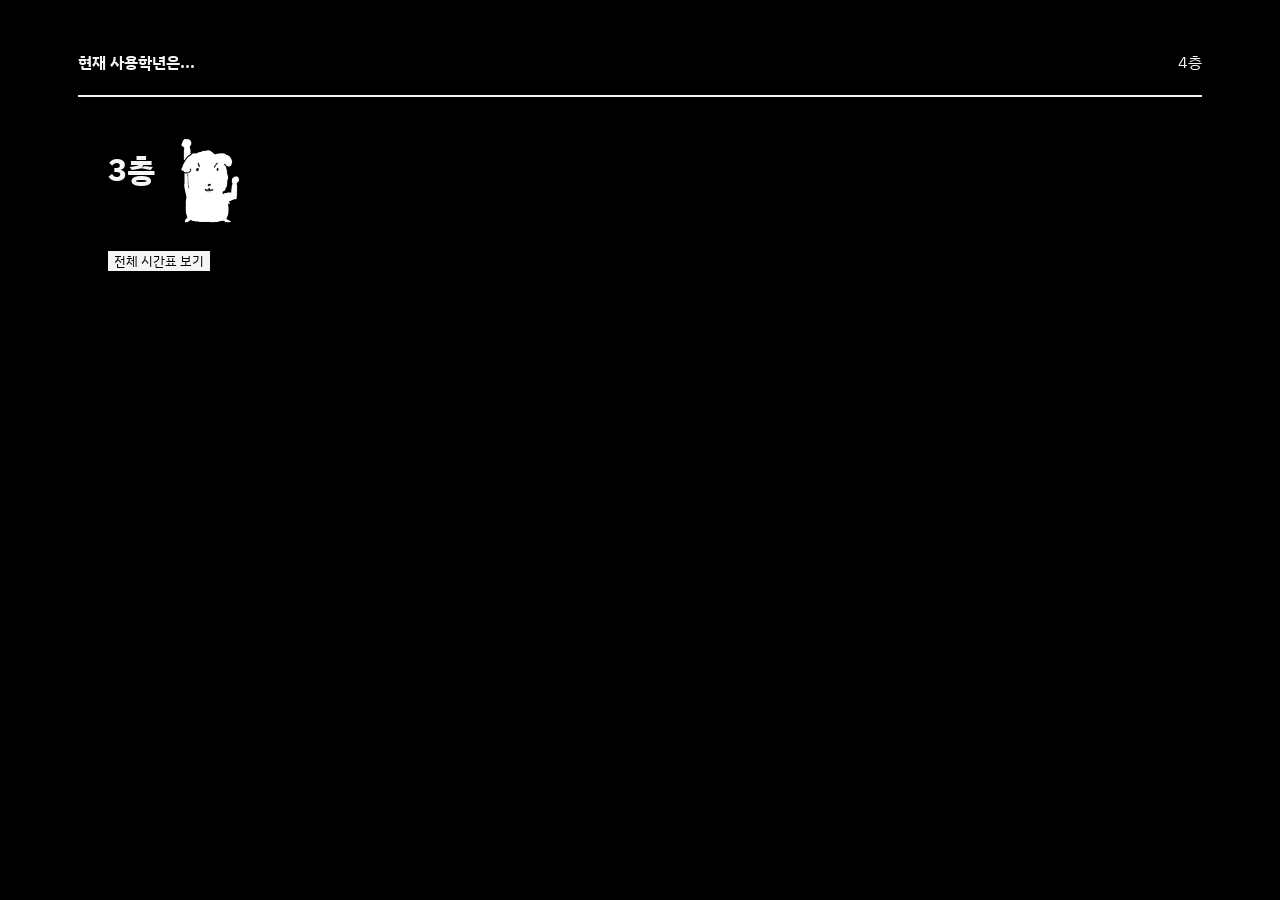
==== index.html @ 68de7476 "Add files via upload" ====
<!DOCTYPE html>
<html lang="en">
<head>
    <meta charset="UTF-8">
    <meta name="viewport" content="width=device-width, initial-scale=1.0">
    <title>현재 샤워실 사용 학년</title>

    <link rel="stylesheet" href="info.css">

    <link rel="preconnect" href="https://fonts.googleapis.com">
    <link rel="preconnect" href="https://fonts.gstatic.com" crossorigin>
    <link href="https://fonts.googleapis.com/css2?family=Chiron+GoRound+TC:wght@200..900&family=IBM+Plex+Sans+KR&family=Nanum+Gothic&display=swap" rel="stylesheet">
    <!--https://fonts.google.com/selection/embed-->

</head>
<body>
     <nav>
        <h4>현재 사용학년은...</h4>
        <a href="./4floor.html">4층</a>
    </nav>

    <div class="frame">


        <div class="floor">
            <h1>3층</h1>
            <img src="ganadi.png" width="10%">
        </div>

        <div class="grade">
            <div id="grade"></div>
            <div id="time"></div>
            <script>
                const hour = new Date().getHours(); //new Date는 객체를 뱉지만 그냥 Date는 문자열을 뱉기에 get...이 안써짐
                const minute = new Date().getMinutes();
                let grade = null;
                let time = null;

                if (hour >= 18 && hour < 22) {
                    grade = '1학년';
                    time = '~10:00'
                    document.querySelector('#grade').style.color = 'rgb(50, 98, 255)' //rgb(255, 50, 50)는 빨강
                    }
                else if (hour < 18 && hour >= 3) {
                    grade=''
                    time=''
                }
                else {
                        grade = '3학년';
                        time='10:00~'
                        document.querySelector('#grade').style.color = 'rgb(50, 255, 70)'
                }

                document.getElementById('grade').innerHTML=grade
                document.getElementById('time').innerHTML=time
            </script>
        </div><br>

        <div class="all">
            <a href="all.html"><button>전체 시간표 보기</button></a>
        </div>

        
    </div>
</body>
</html>
---- info.css ----
nav{
    display:flex;
    flex-direction: row;
    justify-content: space-between;
    margin: 30px 70px;
    border-bottom: 2px solid whitesmoke;
}


.frame{
    margin: 30px 100px;
}

.frame1{
    margin: 30px 100px;
    display:flex;
    flex-direction:column;
    text-align: center;
}


body{
    background-color: black;
}




h1, h2, h3, h4, h5, p, li{
    color:whitesmoke;
    font-family: "IBM Plex Sans KR", sans-serif;
}

a{
    display: inline-flex;
    color:whitesmoke;
    font-family: "IBM Plex Sans KR", sans-serif;
    text-decoration: none;
    align-items: center;
}

a:hover{
    color:gray
}

#grade{
    font-size: 100px;
    font-family: "IBM Plex Sans KR", sans-serif;
    display:block;
}

#time{
    font-size: 35px;
    font-family: "IBM Plex Sans KR", sans-serif;
    color:whitesmoke;
}

button{
    font-family: "IBM Plex Sans KR", sans-serif;
    color:black;
    background-color: whitesmoke;
    border:0px
}

button:hover{
    color:whitesmoke;
    background-color: black;
}

.all{
    display: flex;
    justify-self: center;
}


.grade{
    display:flex;
    flex-direction: column;
    justify-content: center;
    text-align: center;
}

p{
    margin:0px;
}

.floor{
    display:flex;
    flex-direction: row;
}
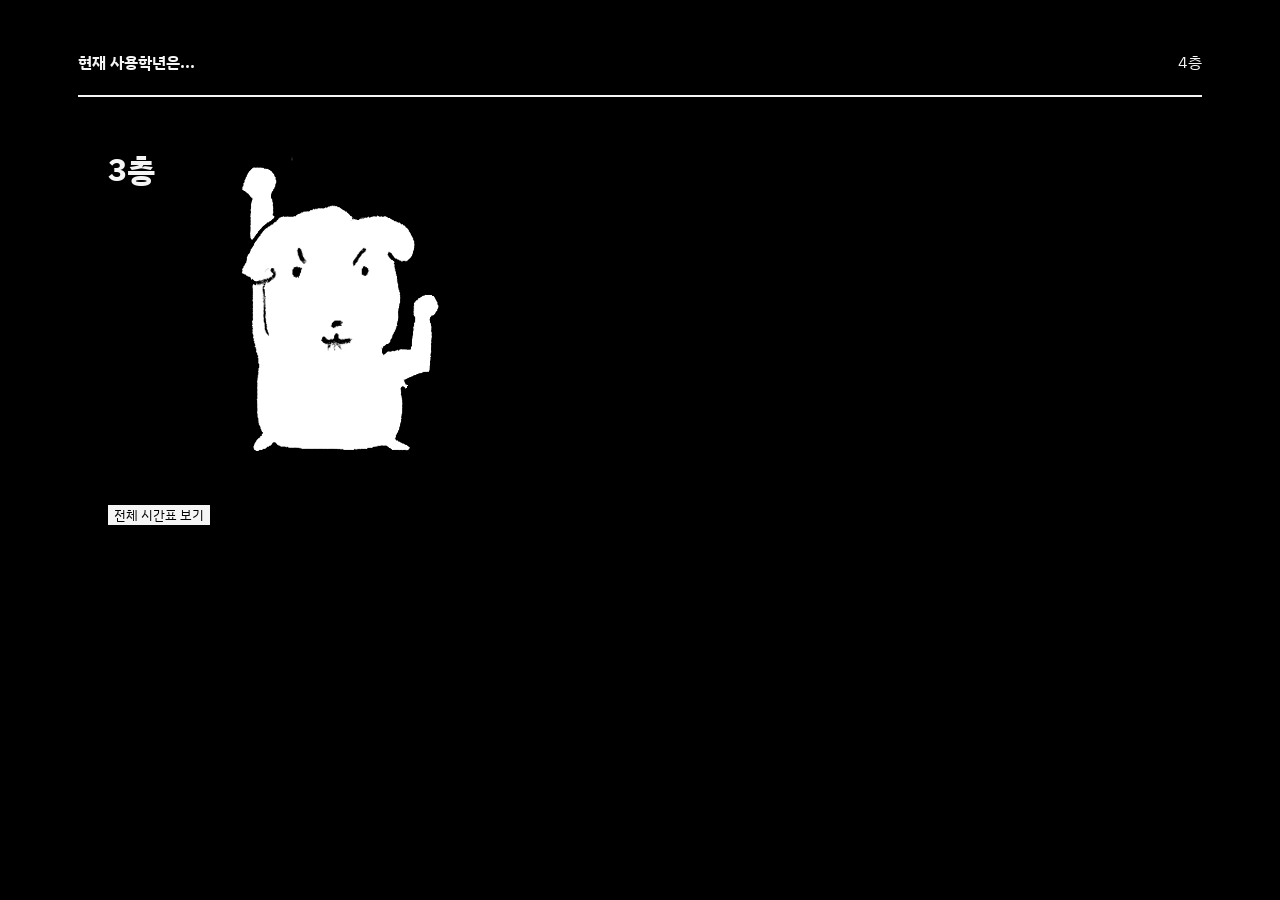
==== commit b9538dc3: "Update index.html" ====
--- a/index.html
+++ b/index.html
@@ -24,7 +24,7 @@
 
         <div class="floor">
             <h1>3층</h1>
-            <img src="ganadi.png" width="10%">
+            <img src="ganadi.png" max-width="10%" >
         </div>
 
         <div class="grade">
@@ -63,4 +63,4 @@
         
     </div>
 </body>
-</html>+</html>
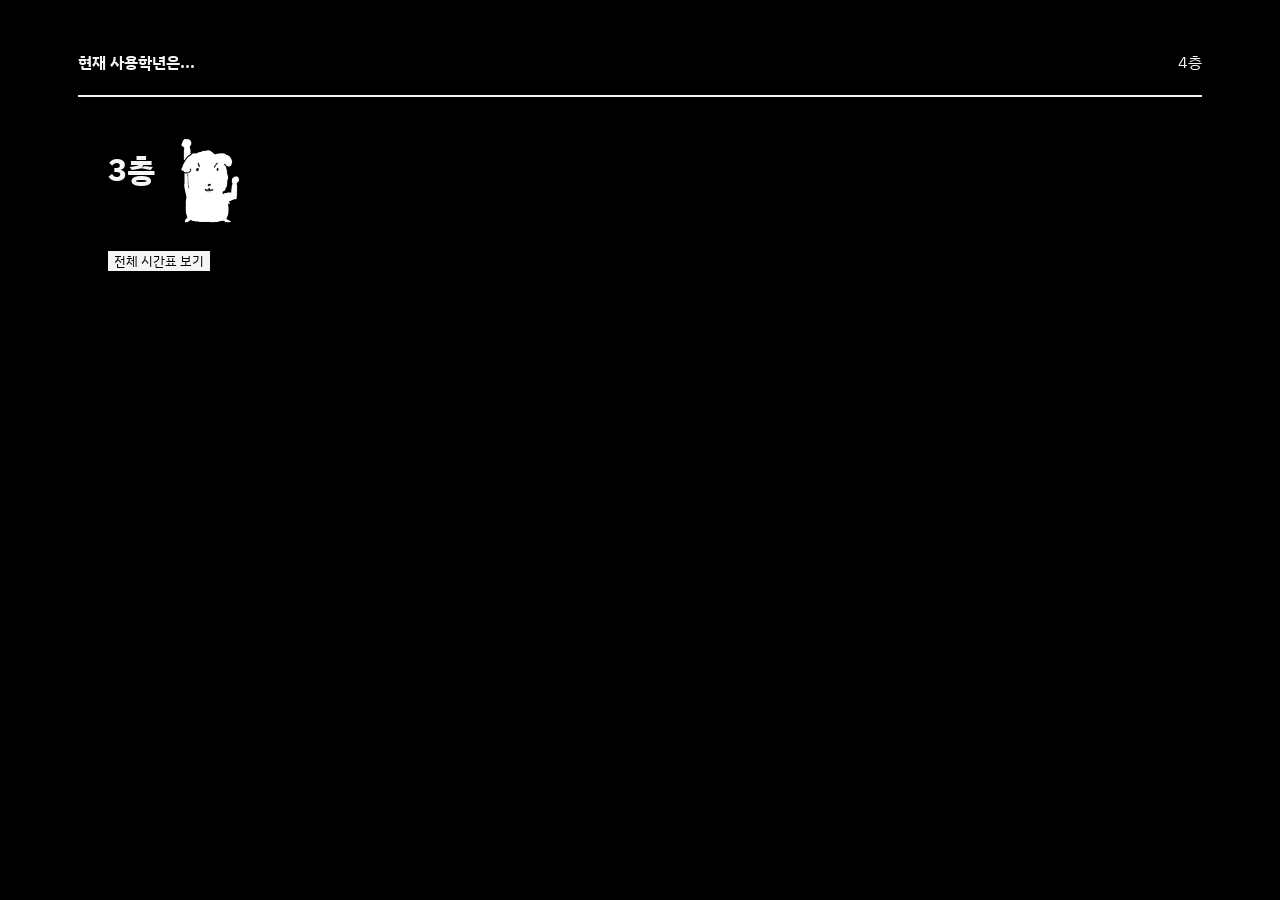
==== commit 248e5d03: "Update index.html" ====
--- a/index.html
+++ b/index.html
@@ -24,7 +24,7 @@
 
         <div class="floor">
             <h1>3층</h1>
-            <img src="ganadi.png" max-width="10%" >
+            <img src="ganadi.png" width="10%" >
         </div>
 
         <div class="grade">
